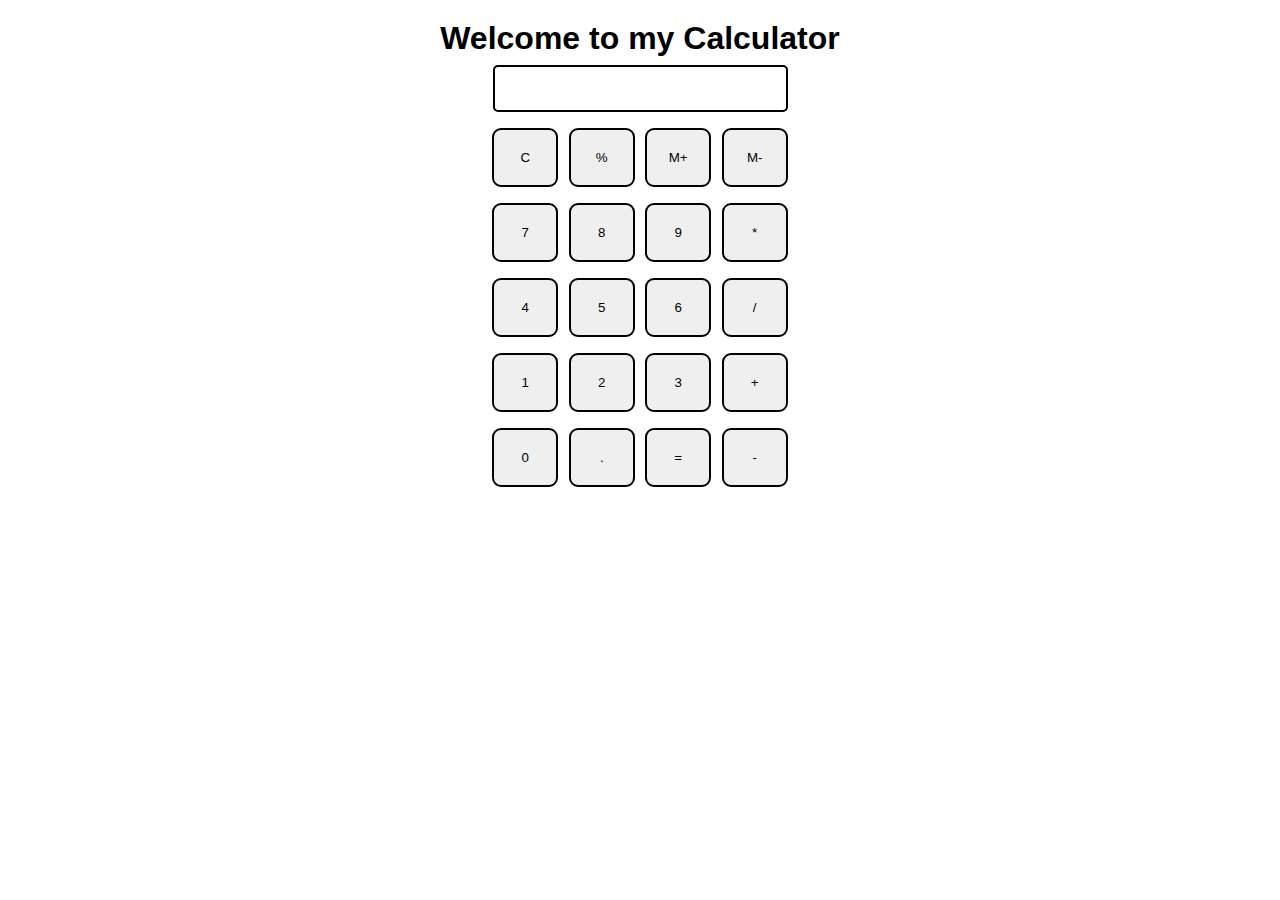
==== Calculator/index.html @ 595adacc "A simple calculator is created using html,css and javasript" ====
<!DOCTYPE html>
<html lang="en">
<head>
    <meta charset="UTF-8">
    <meta name="viewport" content="width=device-width, initial-scale=1.0">
    <title>Calculator</title>
    <link rel="stylesheet" href="style.css">

</head>
<body>
    <h1 class="text_center">Welcome to my Calculator</h1>
    <div class="container">
        <div class="row">
            <input class="input" type="text"/>
        </div>
        <div class="row">
            <button class="button">C</button>
            <button class="button">%</button>
            <button class="button">M+</button>
            <button class="button">M-</button>
        </div>
        <div class="row">
            <button class="button">7</button>
            <button class="button">8</button>
            <button class="button">9</button>
            <button class="button">*</button>
        </div>
        <div class="row">
            <button class="button">4</button>
            <button class="button">5</button>
            <button class="button">6</button>
            <button class="button">/</button>
        </div>
        <div class="row">
            <button class="button">1</button>
            <button class="button">2</button>
            <button class="button">3</button>
            <button class="button">+</button>
        </div>
        <div class="row">
            <button class="button">0</button>
            <button class="button">.</button>
            <button class="button">=</button>
            <button class="button">-</button>
        </div>
    </div>
    <script src="script.js"></script>
</body>
</html>
---- Calculator/style.css ----
* {
    margin: 0;
    padding: 0;
    box-sizing: border-box;
  }
  
  html,
  body {
    width: 100%;
    height: 100%;
    font-family:Arial, Helvetica, sans-serif;
  }

  .text_center{
    text-align: center;
    padding-top: 20px;
  }

  .container{
    /* background-color: red; */
    margin: auto;
    display: flex;
    flex-direction: column;
    justify-content: center;
    align-items: center;
  }

  .button{
    padding: 20px;
    width: 66px;
    margin: 0 3px;
    border: 2px solid black;
    border-radius: 9px;
    cursor: pointer;
  }

  .row{
    margin: 8px 0;
  }

  .row input{
    width: 295px;
    font-size: 20px;
    margin: 0;
    padding: 10px 0px;
    border: 2px solid black;
    border-radius: 5px;
  }
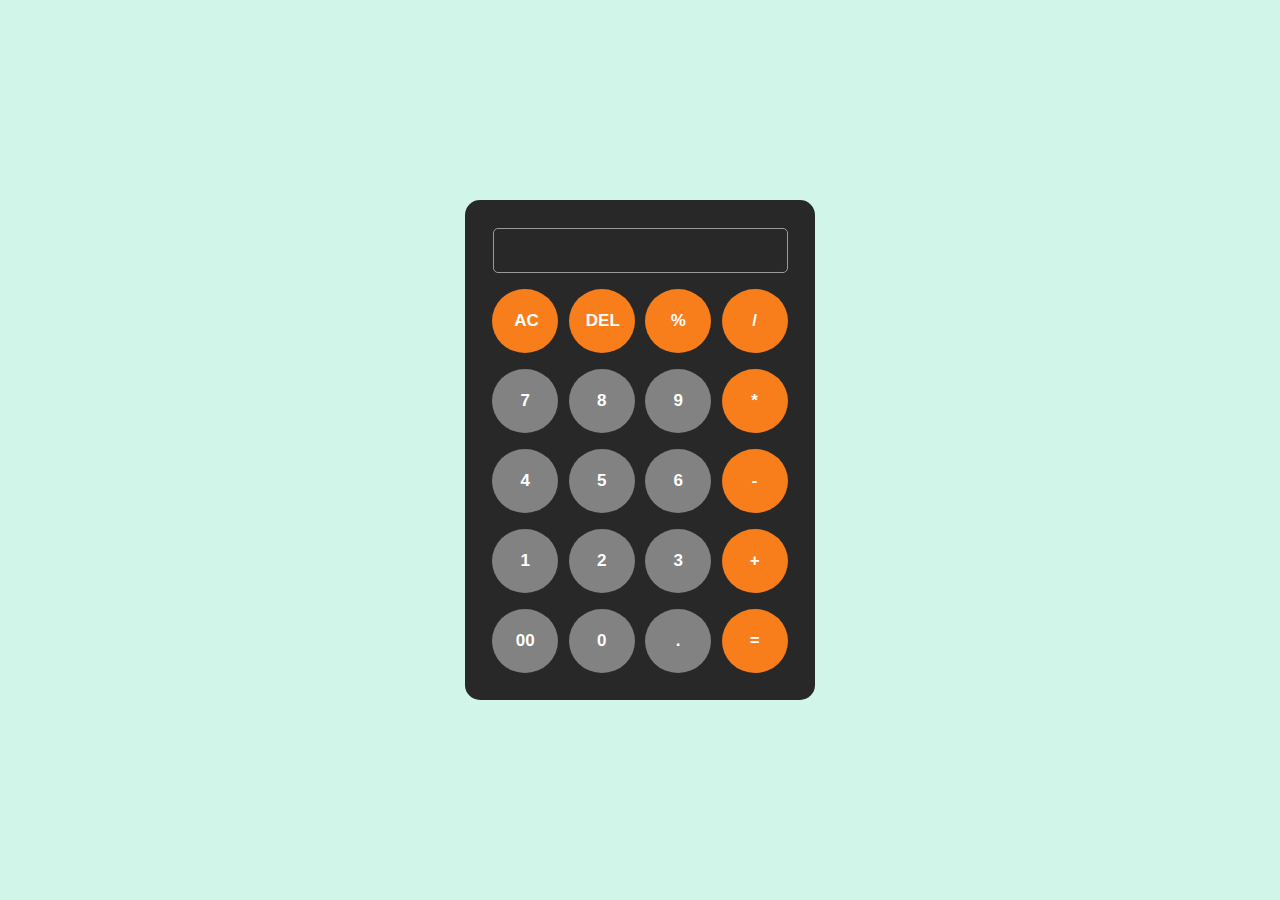
==== commit 3be5747a: "css of the calculator buttons and input fields are updated" ====
--- a/Calculator/index.html
+++ b/Calculator/index.html
@@ -8,40 +8,40 @@
 
 </head>
 <body>
-    <h1 class="text_center">Welcome to my Calculator</h1>
+    <!-- <h1 class="text_center">Welcome to my Calculator</h1> -->
     <div class="container">
         <div class="row">
             <input class="input" type="text"/>
         </div>
         <div class="row">
-            <button class="button">C</button>
-            <button class="button">%</button>
-            <button class="button">M+</button>
-            <button class="button">M-</button>
+            <button class="button options">AC</button>
+            <button class="button options del">DEL</button>
+            <button class="button options">%</button>
+            <button class="button options">/</button>
         </div>
         <div class="row">
             <button class="button">7</button>
             <button class="button">8</button>
             <button class="button">9</button>
-            <button class="button">*</button>
+            <button class="button options">*</button>
         </div>
         <div class="row">
             <button class="button">4</button>
             <button class="button">5</button>
             <button class="button">6</button>
-            <button class="button">/</button>
+            <button class="button options">-</button>
         </div>
         <div class="row">
             <button class="button">1</button>
             <button class="button">2</button>
             <button class="button">3</button>
-            <button class="button">+</button>
+            <button class="button options">+</button>
         </div>
         <div class="row">
+            <button class="button">00</button>
             <button class="button">0</button>
             <button class="button">.</button>
-            <button class="button">=</button>
-            <button class="button">-</button>
+            <button class="button options">=</button>
         </div>
     </div>
     <script src="script.js"></script>
--- a/Calculator/style.css
+++ b/Calculator/style.css
@@ -8,30 +8,45 @@
   body {
     width: 100%;
     height: 100%;
+    display: flex;
+    justify-content: center;
+    align-items: center;
+    background-color: rgb(209, 245, 233);
     font-family:Arial, Helvetica, sans-serif;
   }
 
-  .text_center{
+  /* .text_center{
     text-align: center;
     padding-top: 20px;
-  }
+  } */
 
   .container{
-    /* background-color: red; */
+    background-color: rgb(41, 40, 40);
+    width: 350px;
+    height: 500px;
     margin: auto;
     display: flex;
     flex-direction: column;
     justify-content: center;
     align-items: center;
+    border-radius: 15px;
   }
 
   .button{
     padding: 20px;
     width: 66px;
     margin: 0 3px;
-    border: 2px solid black;
-    border-radius: 9px;
+    font-weight: 600;
+    background: #838282;
+    color: white;
+    border: 2px solid transparent;
+    border-radius: 70%;
     cursor: pointer;
+    font-size: 17px;
+  }
+  button:active,button:focus{
+    filter: brightness(150%);
+    color: black;
   }
 
   .row{
@@ -41,8 +56,22 @@
   .row input{
     width: 295px;
     font-size: 20px;
+    font-weight: 600;
     margin: 0;
+    color: white;
     padding: 10px 0px;
-    border: 2px solid black;
+    border: 0.5px solid rgb(155, 153, 153);
     border-radius: 5px;
+    background: transparent;
+  }
+
+  .row .options{
+    background-color: rgb(248, 126, 27);
+  }
+  .row .del{
+    padding-left: 15px;
+  }
+  .row .options:active,.row .options:focus{
+    color: black;
+    filter:none;
   }